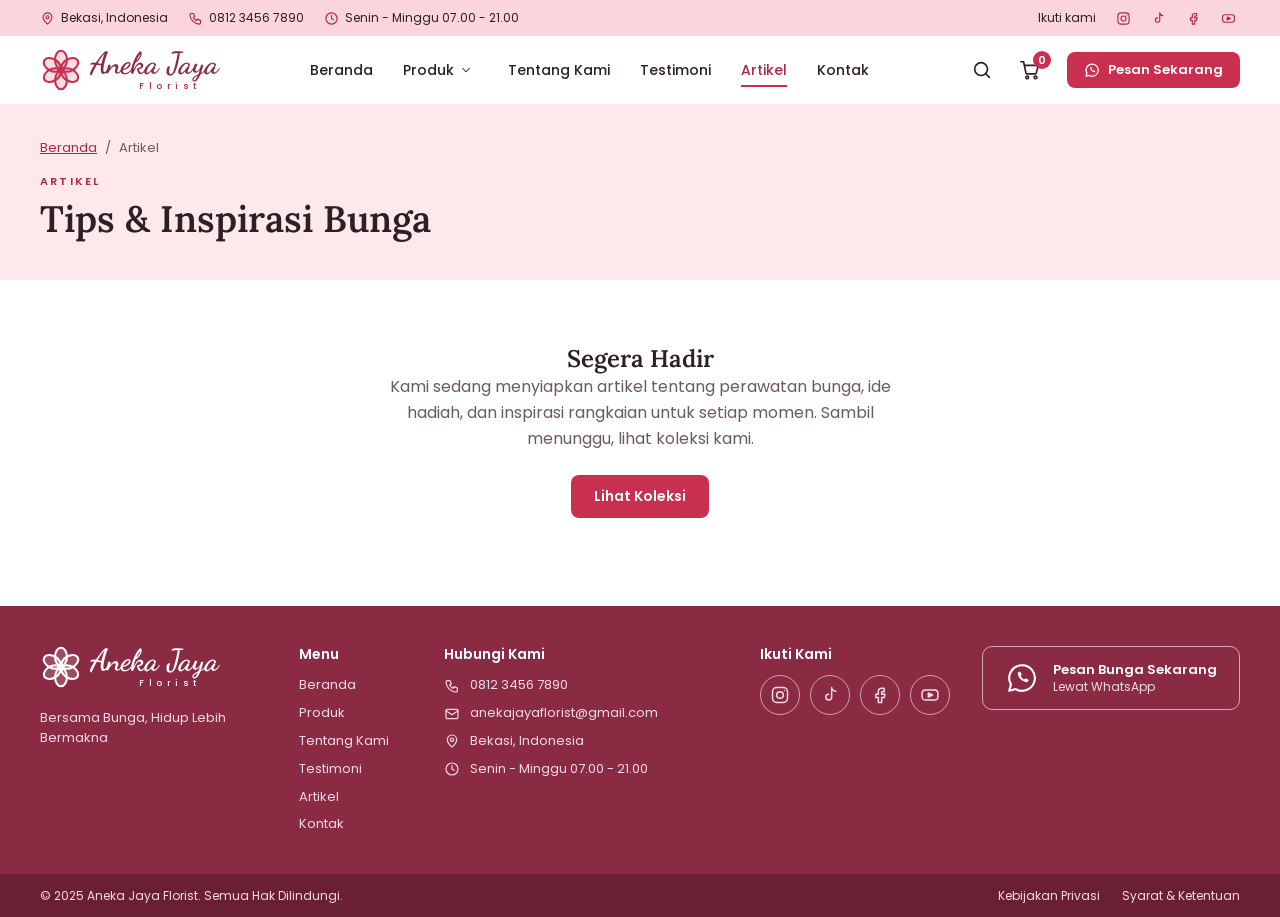
==== artikel.html @ ecb12443 "Bangun website statis Aneka Jaya Florist - index.html: top bar, navbar (hamburger di mobile), hero, " ====
<!DOCTYPE html>
<html lang="id">
<head>
  <meta charset="utf-8">
  <meta name="viewport" content="width=device-width, initial-scale=1">
  <title>Artikel — Aneka Jaya Florist</title>
  <meta name="description" content="Artikel dan tips seputar bunga dari Aneka Jaya Florist akan segera hadir.">
  <meta name="theme-color" content="#8A2B43">
  <link rel="canonical" href="https://adlansyiari73.github.io/compro_aneka-jaya-florist/artikel.html">

  <!-- Open Graph -->
  <meta property="og:type" content="website">
  <meta property="og:locale" content="id_ID">
  <meta property="og:site_name" content="Aneka Jaya Florist">
  <meta property="og:title" content="Artikel — Aneka Jaya Florist">
  <meta property="og:description" content="Artikel dan tips seputar bunga dari Aneka Jaya Florist akan segera hadir.">
  <meta property="og:url" content="https://adlansyiari73.github.io/compro_aneka-jaya-florist/artikel.html">
  <meta property="og:image" content="https://adlansyiari73.github.io/compro_aneka-jaya-florist/assets/img/og-image.png">
  <meta property="og:image:alt" content="Aneka Jaya Florist — buket mawar pink">
  <meta name="twitter:card" content="summary_large_image">

  <link rel="icon" type="image/svg+xml" href="assets/img/favicon.svg">

  <link rel="preconnect" href="https://fonts.googleapis.com">
  <link rel="preconnect" href="https://fonts.gstatic.com" crossorigin>
  <link href="https://fonts.googleapis.com/css2?family=Dancing+Script:wght@600;700&amp;family=Lora:wght@500;600;700&amp;family=Poppins:wght@400;500;600&amp;display=swap" rel="stylesheet">
  <link rel="stylesheet" href="assets/css/style.css">

  <script src="assets/js/config.js" defer></script>
  <script src="assets/js/products.js" defer></script>
  <script src="assets/js/utils.js" defer></script>
  <script src="assets/js/cart.js" defer></script>
  <script src="assets/js/main.js" defer></script>
</head>
<body>

<!-- ===== SPRITE IKON ===== -->
<svg xmlns="http://www.w3.org/2000/svg" width="0" height="0" style="position:absolute" aria-hidden="true" focusable="false">
  <defs>
    <symbol id="i-logo-flower" viewBox="0 0 24 24"><g fill="currentColor" fill-opacity=".16" stroke="currentColor" stroke-width="1.2"><ellipse cx="12" cy="6.2" rx="3.4" ry="5.2"/><ellipse cx="12" cy="6.2" rx="3.4" ry="5.2" transform="rotate(60 12 12)"/><ellipse cx="12" cy="6.2" rx="3.4" ry="5.2" transform="rotate(120 12 12)"/><ellipse cx="12" cy="6.2" rx="3.4" ry="5.2" transform="rotate(180 12 12)"/><ellipse cx="12" cy="6.2" rx="3.4" ry="5.2" transform="rotate(240 12 12)"/><ellipse cx="12" cy="6.2" rx="3.4" ry="5.2" transform="rotate(300 12 12)"/></g><circle cx="12" cy="12" r="2" fill="currentColor"/></symbol>
    <symbol id="i-pin" viewBox="0 0 24 24"><path d="M12 21s-7-6.1-7-11a7 7 0 1 1 14 0c0 4.9-7 11-7 11z"/><circle cx="12" cy="10" r="2.5"/></symbol>
    <symbol id="i-phone" viewBox="0 0 24 24"><path d="M5 4h4l2 5-2.5 1.5a11 11 0 0 0 5 5L15 13l5 2v4a2 2 0 0 1-2 2A16 16 0 0 1 3 6a2 2 0 0 1 2-2z"/></symbol>
    <symbol id="i-clock" viewBox="0 0 24 24"><circle cx="12" cy="12" r="9"/><path d="M12 7v5l3 2"/></symbol>
    <symbol id="i-mail" viewBox="0 0 24 24"><rect x="3" y="5" width="18" height="14" rx="2"/><path d="M3 7l9 6 9-6"/></symbol>
    <symbol id="i-search" viewBox="0 0 24 24"><circle cx="11" cy="11" r="7"/><path d="M20 20l-4-4"/></symbol>
    <symbol id="i-cart" viewBox="0 0 24 24"><circle cx="9" cy="20" r="1.5"/><circle cx="18" cy="20" r="1.5"/><path d="M2 3h3l2.6 12.4a1 1 0 0 0 1 .8h9.2a1 1 0 0 0 1-.8L21 7H6"/></symbol>
    <symbol id="i-chev-down" viewBox="0 0 24 24"><path d="M6 9l6 6 6-6"/></symbol>
    <symbol id="i-chev-left" viewBox="0 0 24 24"><path d="M15 6l-6 6 6 6"/></symbol>
    <symbol id="i-chev-right" viewBox="0 0 24 24"><path d="M9 6l6 6-6 6"/></symbol>
    <symbol id="i-arrow-right" viewBox="0 0 24 24"><path d="M5 12h14M13 6l6 6-6 6"/></symbol>
    <symbol id="i-arrow-up" viewBox="0 0 24 24"><path d="M12 19V5M5 12l7-7 7 7"/></symbol>
    <symbol id="i-star" viewBox="0 0 24 24"><path d="M12 2.5l2.9 6.1 6.6.8-4.9 4.6 1.3 6.6L12 17.3 6.1 20.6l1.3-6.6L2.5 9.4l6.6-.8z" fill="currentColor" stroke="none"/></symbol>
    <symbol id="i-plus" viewBox="0 0 24 24"><path d="M12 5v14M5 12h14"/></symbol>
    <symbol id="i-minus" viewBox="0 0 24 24"><path d="M5 12h14"/></symbol>
    <symbol id="i-trash" viewBox="0 0 24 24"><path d="M4 7h16M10 11v6M14 11v6M6 7l1 13h10l1-13M9 7V4h6v3"/></symbol>
    <symbol id="i-close" viewBox="0 0 24 24"><path d="M6 6l12 12M18 6L6 18"/></symbol>
    <symbol id="i-menu" viewBox="0 0 24 24"><path d="M4 7h16M4 12h16M4 17h16"/></symbol>
    <symbol id="i-whatsapp" viewBox="0 0 24 24"><path d="M12 3a9 9 0 0 0-7.8 13.5L3 21l4.6-1.2A9 9 0 1 0 12 3z"/><path d="M9 8.2c0 3.6 3.2 6.8 6.8 6.8l1-1.6-2.3-1.2-.9.8c-1-.4-2.1-1.5-2.5-2.5l.8-.9L10.6 7.4z" fill="currentColor" stroke="none"/></symbol>
    <symbol id="i-instagram" viewBox="0 0 24 24"><rect x="3" y="3" width="18" height="18" rx="5"/><circle cx="12" cy="12" r="4"/><circle cx="17.5" cy="6.5" r=".9" fill="currentColor" stroke="none"/></symbol>
    <symbol id="i-tiktok" viewBox="0 0 24 24"><path d="M14 3v11.5a3.5 3.5 0 1 1-3.5-3.5M14 3c.3 2.6 2 4.2 5 4.4"/></symbol>
    <symbol id="i-facebook" viewBox="0 0 24 24"><path d="M14 8h3V4h-3a4 4 0 0 0-4 4v3H7v4h3v6h4v-6h3l1-4h-4V8.5A.5.5 0 0 1 14 8z"/></symbol>
    <symbol id="i-youtube" viewBox="0 0 24 24"><rect x="2.5" y="6" width="19" height="12" rx="4"/><path d="M10 9.5l5 2.5-5 2.5z" fill="currentColor"/></symbol>
    <symbol id="i-badge" viewBox="0 0 24 24"><path d="M12 2.5l2.4 1.7 2.9-.2 1 2.7 2.5 1.5-.8 2.8.8 2.8-2.5 1.5-1 2.7-2.9-.2L12 21.5l-2.4-1.7-2.9.2-1-2.7-2.5-1.5.8-2.8-.8-2.8 2.5-1.5 1-2.7 2.9.2z"/><path d="M8.5 12l2.5 2.5 4.5-5"/></symbol>
    <symbol id="i-truck" viewBox="0 0 24 24"><path d="M2 6h11v10H2zM13 9h4l4 3v4h-8"/><circle cx="6.5" cy="17.5" r="1.8"/><circle cx="17" cy="17.5" r="1.8"/></symbol>
    <symbol id="i-heart" viewBox="0 0 24 24"><path d="M12 20s-7.5-4.6-7.5-10A4.3 4.3 0 0 1 12 7.4 4.3 4.3 0 0 1 19.5 10c0 5.4-7.5 10-7.5 10z"/></symbol>
  </defs>
</svg>

<!-- ===== HEADER ===== -->
<a class="skip-link" href="#main">Lewati ke konten utama</a>

<div class="topbar">
  <div class="container topbar__inner">
    <ul class="topbar__info">
      <li><svg class="icon" aria-hidden="true" focusable="false"><use href="#i-pin"/></svg><span data-config="alamat">Bekasi, Indonesia</span></li>
      <li><svg class="icon" aria-hidden="true" focusable="false"><use href="#i-phone"/></svg><a href="tel:+6281234567890" data-tel-link data-config="teleponTampil">0812 3456 7890</a></li>
      <li class="topbar__hours"><svg class="icon" aria-hidden="true" focusable="false"><use href="#i-clock"/></svg><span data-config="jamBuka">Senin - Minggu 07.00 - 21.00</span></li>
    </ul>
    <div class="topbar__social">
      <span class="topbar__label">Ikuti kami</span>
      <a href="#" data-social="instagram" aria-label="Instagram Aneka Jaya Florist"><svg class="icon" aria-hidden="true" focusable="false"><use href="#i-instagram"/></svg></a>
      <a href="#" data-social="tiktok" aria-label="TikTok Aneka Jaya Florist"><svg class="icon" aria-hidden="true" focusable="false"><use href="#i-tiktok"/></svg></a>
      <a href="#" data-social="facebook" aria-label="Facebook Aneka Jaya Florist"><svg class="icon" aria-hidden="true" focusable="false"><use href="#i-facebook"/></svg></a>
      <a href="#" data-social="youtube" aria-label="YouTube Aneka Jaya Florist"><svg class="icon" aria-hidden="true" focusable="false"><use href="#i-youtube"/></svg></a>
    </div>
  </div>
</div>

<header class="site-header">
  <div class="container header__inner">
    <a class="logo" href="index.html" aria-label="Aneka Jaya Florist, ke beranda">
      <svg class="logo__flower" aria-hidden="true" focusable="false"><use href="#i-logo-flower"/></svg>
      <span class="logo__text"><span class="logo__name">Aneka Jaya</span><span class="logo__sub">Florist</span></span>
    </a>

    <nav class="nav" id="primary-nav" aria-label="Menu utama">
      <ul class="nav__list">
        <li class="nav__item"><a class="nav__link" href="index.html">Beranda</a></li>
        <li class="nav__item nav__item--has-sub">
          <a class="nav__link" href="produk.html">Produk</a>
          <button class="nav__sub-toggle" type="button" aria-expanded="false" aria-controls="sub-produk" aria-label="Tampilkan kategori produk"><svg class="icon" aria-hidden="true" focusable="false"><use href="#i-chev-down"/></svg></button>
          <ul class="nav__sub" id="sub-produk">
            <li><a href="produk.html">Semua Produk</a></li>
            <li><a href="produk.html?kategori=buket-bunga">Buket Bunga</a></li>
            <li><a href="produk.html?kategori=bunga-papan">Bunga Papan</a></li>
            <li><a href="produk.html?kategori=standing-flower">Standing Flower</a></li>
            <li><a href="produk.html?kategori=bunga-meja">Bunga Meja</a></li>
            <li><a href="produk.html?kategori=hand-bouquet">Hand Bouquet</a></li>
            <li><a href="produk.html?kategori=bunga-duka-cita">Bunga Duka Cita</a></li>
            <li><a href="produk.html?kategori=bunga-artificial">Bunga Artificial</a></li>
            <li><a href="produk.html?kategori=hadiah-lainnya">Hadiah Lainnya</a></li>
          </ul>
        </li>
        <li class="nav__item"><a class="nav__link" href="index.html#tentang">Tentang Kami</a></li>
        <li class="nav__item"><a class="nav__link" href="index.html#testimoni">Testimoni</a></li>
        <li class="nav__item"><a class="nav__link" href="artikel.html" aria-current="page">Artikel</a></li>
        <li class="nav__item"><a class="nav__link" href="index.html#kontak">Kontak</a></li>
      </ul>
      <a class="btn btn--primary nav__cta" href="#" data-wa-link><svg class="icon" aria-hidden="true" focusable="false"><use href="#i-whatsapp"/></svg>Pesan Sekarang</a>
    </nav>

    <div class="header__actions">
      <button class="icon-btn" id="search-toggle" type="button" aria-label="Cari produk" aria-expanded="false" aria-controls="search-panel"><svg class="icon" aria-hidden="true" focusable="false"><use href="#i-search"/></svg></button>
      <button class="icon-btn cart-btn" type="button" data-cart-open aria-label="Buka keranjang, 0 item" aria-haspopup="dialog" aria-expanded="false" aria-controls="cart-drawer">
        <svg class="icon" aria-hidden="true" focusable="false"><use href="#i-cart"/></svg>
        <span class="badge" data-cart-count aria-hidden="true">0</span>
      </button>
      <a class="btn btn--primary btn--sm header__cta" href="#" data-wa-link><svg class="icon" aria-hidden="true" focusable="false"><use href="#i-whatsapp"/></svg>Pesan Sekarang</a>
      <button class="icon-btn nav-toggle" id="nav-toggle" type="button" aria-label="Buka menu" aria-expanded="false" aria-controls="primary-nav"><svg class="icon" aria-hidden="true" focusable="false"><use href="#i-menu"/></svg></button>
    </div>
  </div>

  <div class="search-panel" id="search-panel" hidden>
    <div class="container">
      <form action="produk.html" method="get" role="search" class="search-panel__form">
        <label class="sr-only" for="site-search">Cari produk</label>
        <input id="site-search" type="search" name="q" placeholder="Cari buket, bunga papan, standing flower…" autocomplete="off">
        <button class="btn btn--primary" type="submit">Cari</button>
      </form>
    </div>
  </div>
</header>
<!-- ===== /HEADER ===== -->

<main id="main">
  <section class="page-hero" aria-labelledby="artikel-title">
    <div class="container">
      <nav class="breadcrumb" aria-label="Breadcrumb"><a href="index.html">Beranda</a><span aria-current="page">Artikel</span></nav>
      <p class="eyebrow">Artikel</p>
      <h1 id="artikel-title">Tips &amp; Inspirasi Bunga</h1>
    </div>
  </section>
  <section class="container soon">
    <h2>Segera Hadir</h2>
    <p>Kami sedang menyiapkan artikel tentang perawatan bunga, ide hadiah, dan inspirasi rangkaian untuk setiap momen. Sambil menunggu, lihat koleksi kami.</p>
    <a class="btn btn--primary" href="produk.html">Lihat Koleksi</a>
  </section>
</main>

<!-- ===== FOOTER ===== -->
<footer class="site-footer" id="kontak">
  <div class="container footer__grid">
    <div class="footer__brand">
      <a class="logo logo--light" href="index.html" aria-label="Aneka Jaya Florist, ke beranda">
        <svg class="logo__flower" aria-hidden="true" focusable="false"><use href="#i-logo-flower"/></svg>
        <span class="logo__text"><span class="logo__name">Aneka Jaya</span><span class="logo__sub">Florist</span></span>
      </a>
      <p>Bersama Bunga, Hidup Lebih Bermakna</p>
    </div>

    <nav class="footer__col" aria-label="Menu footer">
      <h2 class="footer__title">Menu</h2>
      <ul>
        <li><a href="index.html">Beranda</a></li>
        <li><a href="produk.html">Produk</a></li>
        <li><a href="index.html#tentang">Tentang Kami</a></li>
        <li><a href="index.html#testimoni">Testimoni</a></li>
        <li><a href="artikel.html">Artikel</a></li>
        <li><a href="index.html#kontak">Kontak</a></li>
      </ul>
    </nav>

    <div class="footer__col">
      <h2 class="footer__title">Hubungi Kami</h2>
      <ul class="footer__contact">
        <li><svg class="icon" aria-hidden="true" focusable="false"><use href="#i-phone"/></svg><a href="tel:+6281234567890" data-tel-link data-config="teleponTampil">0812 3456 7890</a></li>
        <li><svg class="icon" aria-hidden="true" focusable="false"><use href="#i-mail"/></svg><a href="mailto:anekajayaflorist@gmail.com" data-mail-link data-config="email">anekajayaflorist@gmail.com</a></li>
        <li><svg class="icon" aria-hidden="true" focusable="false"><use href="#i-pin"/></svg><span data-config="alamat">Bekasi, Indonesia</span></li>
        <li><svg class="icon" aria-hidden="true" focusable="false"><use href="#i-clock"/></svg><span data-config="jamBuka">Senin - Minggu 07.00 - 21.00</span></li>
      </ul>
    </div>

    <div class="footer__col">
      <h2 class="footer__title">Ikuti Kami</h2>
      <ul class="footer__social">
        <li><a href="#" data-social="instagram" aria-label="Instagram Aneka Jaya Florist"><svg class="icon" aria-hidden="true" focusable="false"><use href="#i-instagram"/></svg></a></li>
        <li><a href="#" data-social="tiktok" aria-label="TikTok Aneka Jaya Florist"><svg class="icon" aria-hidden="true" focusable="false"><use href="#i-tiktok"/></svg></a></li>
        <li><a href="#" data-social="facebook" aria-label="Facebook Aneka Jaya Florist"><svg class="icon" aria-hidden="true" focusable="false"><use href="#i-facebook"/></svg></a></li>
        <li><a href="#" data-social="youtube" aria-label="YouTube Aneka Jaya Florist"><svg class="icon" aria-hidden="true" focusable="false"><use href="#i-youtube"/></svg></a></li>
      </ul>
    </div>

    <div class="footer__cta">
      <a class="wa-card" href="#" data-wa-link>
        <svg class="icon" aria-hidden="true" focusable="false"><use href="#i-whatsapp"/></svg>
        <span><strong>Pesan Bunga Sekarang</strong><small>Lewat WhatsApp</small></span>
      </a>
    </div>
  </div>

  <div class="footer__bottom">
    <div class="container footer__bottom-inner">
      <p>&copy; 2025 Aneka Jaya Florist. Semua Hak Dilindungi.</p>
      <ul>
        <li><a href="kebijakan.html#privasi">Kebijakan Privasi</a></li>
        <li><a href="kebijakan.html#syarat">Syarat &amp; Ketentuan</a></li>
      </ul>
    </div>
  </div>
</footer>

<!-- ===== KERANJANG (DRAWER) ===== -->
<div class="overlay" id="cart-overlay"></div>
<aside class="drawer" id="cart-drawer" role="dialog" aria-modal="true" aria-labelledby="cart-title" aria-hidden="true">
  <div class="drawer__head">
    <h2 id="cart-title">Keranjang Anda</h2>
    <button class="icon-btn" type="button" data-cart-close aria-label="Tutup keranjang"><svg class="icon" aria-hidden="true" focusable="false"><use href="#i-close"/></svg></button>
  </div>
  <div class="drawer__body">
    <div class="cart-empty" id="cart-empty">
      <svg class="icon" aria-hidden="true" focusable="false"><use href="#i-cart"/></svg>
      <p>Keranjang Anda masih kosong.</p>
      <a class="btn btn--outline btn--sm" href="produk.html" data-cart-close>Lihat Produk</a>
    </div>
    <ul class="cart-list" id="cart-items"></ul>
  </div>
  <div class="drawer__foot" id="cart-footer" hidden>
    <div class="cart-total"><span>Total</span><strong id="cart-total">Rp 0</strong></div>
    <a class="btn btn--wa btn--block" id="cart-checkout" target="_blank" rel="noopener noreferrer"><svg class="icon" aria-hidden="true" focusable="false"><use href="#i-whatsapp"/></svg>Pesan via WhatsApp</a>
    <p class="drawer__note">Ongkos kirim dan ketersediaan dikonfirmasi lewat WhatsApp.</p>
    <button class="link-btn" type="button" id="cart-clear">Kosongkan keranjang</button>
  </div>
</aside>
<div class="toast" id="toast" role="status" aria-live="polite"></div>

<button class="back-to-top" id="back-to-top" type="button" aria-label="Kembali ke atas"><svg class="icon" aria-hidden="true" focusable="false"><use href="#i-arrow-up"/></svg></button>
<!-- ===== /FOOTER ===== -->

</body>
</html>
---- assets/css/style.css ----
/* ==========================================================================
   Aneka Jaya Florist — stylesheet utama
   Daftar isi:
     1.  Variabel (warna, font, ukuran)
     2.  Reset & dasar
     3.  Utilitas & aksesibilitas
     4.  Tombol & komponen kecil
     5.  Top bar
     6.  Header / navbar / pencarian
     7.  Hero
     8.  Judul section
     9.  Kategori populer
     10. Kartu produk & carousel
     11. Tentang kami
     12. Testimoni
     13. Footer
     14. Keranjang (drawer, toast)
     15. Tombol kembali ke atas
     16. Halaman produk (katalog)
     17. Halaman teks (artikel, kebijakan)
     18. Preferensi gerak
   ========================================================================== */

/* ==========================================================================
   1. VARIABEL
   ========================================================================== */
:root {
  /* Warna */
  --rose: #C9304F;          /* tombol utama */
  --rose-dark: #B02744;     /* hover, teks kecil di atas pink */
  --pink-50: #FFF6F8;
  --pink-100: #FDE8EC;      /* latar section */
  --pink-200: #FBD5DD;      /* top bar, placeholder */
  --maroon: #8A2B43;        /* footer */
  --maroon-dark: #6B1F33;
  --ink: #2D1F24;
  --muted: #6B5A60;
  --line: #F1DDE2;          /* garis dekoratif */
  --field-border: #B8788A;  /* border input/tombol filter (kontras ≥ 3:1) */
  --star: #F5A524;
  --wa: #0B7A43;
  --focus: #1D4ED8;
  --white: #fff;

  /* Font */
  --font-serif: 'Lora', Georgia, 'Times New Roman', serif;
  --font-sans: 'Poppins', system-ui, -apple-system, 'Segoe UI', Roboto, Arial, sans-serif;
  --font-script: 'Dancing Script', 'Brush Script MT', cursive;

  /* Ukuran */
  --container: 1200px;
  --gutter: 24px;
  --radius: 10px;
  --radius-sm: 8px;
  --shadow-sm: 0 2px 8px rgba(138, 43, 67, .08);
  --shadow-md: 0 8px 24px rgba(138, 43, 67, .14);
  --topbar-h: 36px;
  --header-h: 68px;
}

/* ==========================================================================
   2. RESET & DASAR
   ========================================================================== */
*, *::before, *::after { box-sizing: border-box; }

html {
  scroll-behavior: smooth;
  -webkit-text-size-adjust: 100%;
}

body {
  margin: 0;
  font-family: var(--font-sans);
  font-size: 1rem;
  line-height: 1.6;
  color: var(--ink);
  background: var(--white);
}

body.no-scroll { overflow: hidden; }

h1, h2, h3, h4 {
  margin: 0;
  font-family: var(--font-serif);
  font-weight: 600;
  line-height: 1.25;
  color: var(--ink);
}

p { margin: 0 0 1em; }
ul, ol { margin: 0; padding: 0; list-style: none; }
img, svg { max-width: 100%; }
img { display: block; height: auto; }
a { color: inherit; text-decoration: none; }
button, input, select { font: inherit; color: inherit; }
button { cursor: pointer; }
figure, blockquote { margin: 0; }

[hidden] { display: none !important; }

section[id], footer[id] { scroll-margin-top: calc(var(--header-h) + 12px); }

/* ==========================================================================
   3. UTILITAS & AKSESIBILITAS
   ========================================================================== */
.container {
  width: 100%;
  max-width: calc(var(--container) + var(--gutter) * 2);
  margin-inline: auto;
  padding-inline: var(--gutter);
}

.sr-only {
  position: absolute;
  width: 1px; height: 1px;
  margin: -1px; padding: 0;
  overflow: hidden;
  clip: rect(0, 0, 0, 0);
  white-space: nowrap;
  border: 0;
}

.skip-link {
  position: absolute;
  left: 12px; top: -60px;
  z-index: 200;
  padding: 10px 16px;
  background: var(--ink);
  color: #fff;
  border-radius: var(--radius-sm);
  transition: top .15s;
}
.skip-link:focus { top: 12px; }

:focus-visible {
  outline: 3px solid var(--focus);
  outline-offset: 2px;
}
.hero :focus-visible,
.site-footer :focus-visible,
.btn--primary:focus-visible { outline-color: #fff; box-shadow: 0 0 0 5px var(--focus); }

.icon {
  width: 1.25em; height: 1.25em;
  flex: none;
  fill: none;
  stroke: currentColor;
  stroke-width: 1.8;
  stroke-linecap: round;
  stroke-linejoin: round;
}

.noscript { padding: 16px; background: var(--pink-100); border-radius: var(--radius); }

/* ==========================================================================
   4. TOMBOL & KOMPONEN KECIL
   ========================================================================== */
.btn {
  display: inline-flex;
  align-items: center;
  justify-content: center;
  gap: 8px;
  padding: 12px 22px;
  border: 1.5px solid transparent;
  border-radius: var(--radius-sm);
  font-size: .875rem;
  font-weight: 600;
  line-height: 1.2;
  text-align: center;
  white-space: nowrap;
  transition: background-color .2s, color .2s, border-color .2s, transform .1s;
}
.btn:active { transform: translateY(1px); }
.btn--sm { padding: 9px 16px; font-size: .8125rem; }
.btn--block { width: 100%; }

.btn--primary { background: var(--rose); color: #fff; }
.btn--primary:hover { background: var(--rose-dark); }

.btn--outline { background: #fff; border-color: var(--rose); color: var(--rose-dark); }
.btn--outline:hover { background: var(--rose); color: #fff; }

.btn--ghost { border-color: rgba(255, 255, 255, .75); color: #fff; background: transparent; }
.btn--ghost:hover { background: rgba(255, 255, 255, .15); }

.btn--wa { background: var(--wa); color: #fff; }
.btn--wa:hover { background: #09653A; }
.btn[aria-disabled="true"] { opacity: .5; pointer-events: none; }

.icon-btn {
  position: relative;
  display: inline-grid;
  place-items: center;
  width: 42px; height: 42px;
  padding: 0;
  background: transparent;
  border: 0;
  border-radius: 50%;
  color: var(--ink);
  transition: background-color .2s, color .2s;
}
.icon-btn:hover { background: var(--pink-100); color: var(--rose-dark); }
.icon-btn .icon { width: 22px; height: 22px; }
.icon-btn--sm { width: 32px; height: 32px; }
.icon-btn--sm .icon { width: 18px; height: 18px; }

.badge {
  position: absolute;
  top: 2px; right: 0;
  min-width: 18px; height: 18px;
  padding: 0 5px;
  display: grid;
  place-items: center;
  border-radius: 999px;
  background: var(--rose);
  color: #fff;
  font-size: .6875rem;
  font-weight: 600;
  line-height: 1;
}

.link-more {
  display: inline-flex;
  align-items: center;
  gap: 6px;
  color: var(--rose-dark);
  font-size: .8125rem;
  font-weight: 600;
  white-space: nowrap;
}
.link-more:hover { text-decoration: underline; }
.link-more .icon { width: 16px; height: 16px; }

.link-btn {
  padding: 4px;
  background: none;
  border: 0;
  color: var(--muted);
  font-size: .8125rem;
  text-decoration: underline;
}
.link-btn:hover { color: var(--rose-dark); }

.eyebrow {
  margin: 0 0 6px;
  font-size: .6875rem;
  font-weight: 600;
  letter-spacing: .2em;
  text-transform: uppercase;
  color: var(--rose-dark);
}
.eyebrow--light { color: #fff; }

/* Logo */
.logo { display: inline-flex; align-items: center; gap: 8px; color: var(--rose); }
.logo__flower { width: 42px; height: 42px; flex: none; }
.logo__text { display: flex; flex-direction: column; line-height: 1; }
.logo__name { font-family: var(--font-script); font-size: 1.9rem; font-weight: 700; color: var(--maroon); }
.logo__sub { margin-top: 2px; padding-left: 38%; font-size: .5625rem; letter-spacing: .5em; font-weight: 500; color: var(--rose-dark); }
.logo--light, .logo--light .logo__name, .logo--light .logo__sub { color: #fff; }

/* ==========================================================================
   5. TOP BAR
   ========================================================================== */
.topbar {
  background: var(--pink-200);
  font-size: .75rem;
  color: var(--ink);
}
.topbar__inner {
  display: flex;
  align-items: center;
  justify-content: space-between;
  gap: 16px;
  min-height: var(--topbar-h);
}
.topbar__info, .topbar__social { display: flex; align-items: center; gap: 20px; }
.topbar__info li { display: flex; align-items: center; gap: 6px; }
.topbar__social { gap: 12px; }
.topbar__label { margin-right: 4px; }
.topbar a:hover { color: var(--rose-dark); }
.topbar .icon { width: 15px; height: 15px; color: var(--rose-dark); }
.topbar__social a { display: grid; place-items: center; padding: 4px; }

/* ==========================================================================
   6. HEADER / NAVBAR / PENCARIAN
   ========================================================================== */
.site-header {
  position: sticky;
  top: 0;
  z-index: 60;
  background: #fff;
  transition: box-shadow .2s;
}
.site-header.is-scrolled { box-shadow: var(--shadow-sm); }

.header__inner {
  display: flex;
  align-items: center;
  justify-content: space-between;
  gap: 24px;
  min-height: var(--header-h);
}

.nav { flex: 1; display: flex; justify-content: center; }
.nav__list { display: flex; align-items: center; gap: 30px; }
.nav__cta { display: none; }

.nav__item { position: relative; display: flex; align-items: center; }
.nav__link {
  position: relative;
  padding: 8px 0;
  font-size: .875rem;
  font-weight: 500;
}
.nav__link::after {
  content: '';
  position: absolute;
  left: 0; right: 0; bottom: 2px;
  height: 2px;
  background: var(--rose);
  transform: scaleX(0);
  transition: transform .2s;
}
.nav__link:hover, .nav__link[aria-current="page"] { color: var(--rose-dark); }
.nav__link:hover::after, .nav__link[aria-current="page"]::after { transform: scaleX(1); }

.nav__sub-toggle {
  display: grid;
  place-items: center;
  width: 24px; height: 28px;
  padding: 0;
  background: none;
  border: 0;
  color: inherit;
}
.nav__sub-toggle .icon { width: 14px; height: 14px; transition: transform .2s; }
.nav__item--has-sub.is-open .nav__sub-toggle .icon { transform: rotate(180deg); }

.nav__sub {
  position: absolute;
  top: 100%;
  left: -14px;
  min-width: 210px;
  padding: 8px;
  background: #fff;
  border-radius: var(--radius);
  box-shadow: var(--shadow-md);
  opacity: 0;
  visibility: hidden;
  transform: translateY(6px);
  transition: opacity .15s, transform .15s, visibility .15s;
}
.nav__sub a { display: block; padding: 8px 12px; border-radius: 6px; font-size: .8125rem; }
.nav__sub a:hover { background: var(--pink-100); color: var(--rose-dark); }
.nav__item--has-sub.is-open .nav__sub { opacity: 1; visibility: visible; transform: none; }
@media (hover: hover) {
  .nav__item--has-sub:hover .nav__sub { opacity: 1; visibility: visible; transform: none; }
}

.header__actions { display: flex; align-items: center; gap: 6px; }
.header__cta { margin-left: 10px; }
.nav-toggle { display: none; }

/* Panel pencarian */
.search-panel { padding: 12px 0 16px; border-top: 1px solid var(--line); background: #fff; }
.search-panel__form { display: flex; gap: 10px; }
.search-panel__form input,
.search-field input,
.toolbar select {
  height: 44px;
  padding: 0 18px;
  border: 1.5px solid var(--field-border);
  border-radius: 999px;
  background: #fff;
}
.search-panel__form input { flex: 1; min-width: 0; }
.search-panel__form .btn { border-radius: 999px; padding-inline: 26px; }

/* ----- Navbar mobile / tablet ----- */
@media (max-width: 1024px) {
  .nav-toggle { display: inline-grid; }
  .header__cta { display: none; }

  .nav {
    position: absolute;
    top: 100%;
    left: 0; right: 0;
    display: none;
    flex-direction: column;
    max-height: calc(100vh - var(--header-h) - var(--topbar-h));
    overflow-y: auto;
    padding: 8px var(--gutter) 20px;
    background: #fff;
    border-top: 1px solid var(--line);
    box-shadow: var(--shadow-md);
  }
  .nav.is-open { display: flex; }
  .nav__list { flex-direction: column; align-items: stretch; gap: 0; }
  .nav__item { flex-wrap: wrap; justify-content: space-between; border-bottom: 1px solid var(--line); }
  .nav__link { flex: 1; padding: 14px 0; }
  .nav__link::after { display: none; }
  .nav__sub-toggle { width: 44px; height: 44px; }

  .nav__sub {
    position: static;
    display: none;
    width: 100%;
    min-width: 0;
    padding: 0 0 10px 12px;
    box-shadow: none;
    opacity: 1;
    visibility: visible;
    transform: none;
  }
  .nav__item--has-sub.is-open .nav__sub { display: block; }
  .nav__sub a { padding: 10px 8px; }

  .nav__cta { display: inline-flex; margin-top: 16px; }
}

/* ==========================================================================
   7. HERO
   ========================================================================== */
.hero {
  position: relative;
  overflow: hidden;
  color: #fff;
  background: var(--maroon-dark) url('../img/hero-bg.svg') center / cover no-repeat;
}
.hero__inner {
  display: grid;
  grid-template-columns: 1.05fr 1fr;
  align-items: center;
  gap: 32px;
  min-height: 420px;
  padding-block: 40px;
}
.hero__title {
  max-width: 14em;
  margin-bottom: 18px;
  font-size: clamp(2rem, 4.4vw, 3.25rem);
  line-height: 1.15;
  color: #fff;
}
.hero__lead { max-width: 30em; margin-bottom: 26px; font-size: 1.0625rem; }
.hero__actions { display: flex; flex-wrap: wrap; gap: 12px; }

.hero__visual { position: relative; display: flex; justify-content: center; }
.hero__visual img { width: 100%; max-width: 560px; max-height: 420px; object-fit: contain; filter: drop-shadow(0 18px 30px rgba(0, 0, 0, .3)); }
.hero__script {
  position: absolute;
  right: 0; bottom: 14px;
  margin: 0;
  font-family: var(--font-script);
  font-size: 1.9rem;
  line-height: 1.1;
  color: rgba(255, 255, 255, .85);
  transform: rotate(-9deg);
}

@media (max-width: 860px) {
  .hero__inner { grid-template-columns: 1fr; min-height: 0; padding-block: 36px 28px; text-align: left; }
  .hero__visual img { max-width: 360px; }
  .hero__script { font-size: 1.4rem; right: 4%; }
}
@media (max-width: 600px) {
  .hero__script { display: none; }
}

/* ==========================================================================
   8. JUDUL SECTION
   ========================================================================== */
.section { padding-block: 44px 24px; }
.section--tight { padding-block: 20px 44px; }
.section__head {
  display: flex;
  align-items: flex-end;
  justify-content: space-between;
  gap: 16px;
  margin-bottom: 22px;
}
.section__head h2 { font-size: clamp(1.35rem, 2.4vw, 1.75rem); }

/* ==========================================================================
   9. KATEGORI POPULER
   ========================================================================== */
.category-grid {
  display: grid;
  grid-template-columns: repeat(8, 1fr);
  gap: 16px;
}
.category-card {
  display: block;
  height: 100%;
  overflow: hidden;
  background: #fff;
  border: 1px solid var(--line);
  border-radius: var(--radius);
  box-shadow: var(--shadow-sm);
  transition: transform .2s, box-shadow .2s;
}
.category-card:hover { transform: translateY(-3px); box-shadow: var(--shadow-md); }
.category-card img { width: 100%; aspect-ratio: 5 / 4; object-fit: cover; background: var(--pink-100); }
.category-card__label {
  display: block;
  padding: 9px 6px 10px;
  font-size: .8125rem;
  font-weight: 500;
  text-align: center;
}
.category-card:hover .category-card__label { color: var(--rose-dark); }

@media (max-width: 1100px) { .category-grid { grid-template-columns: repeat(4, 1fr); } }
@media (max-width: 560px)  { .category-grid { grid-template-columns: repeat(2, 1fr); gap: 12px; } }

/* ==========================================================================
   10. KARTU PRODUK & CAROUSEL
   ========================================================================== */
.product-card {
  display: flex;
  flex-direction: column;
  height: 100%;
  overflow: hidden;
  background: #fff;
  border: 1px solid var(--line);
  border-radius: var(--radius);
  box-shadow: var(--shadow-sm);
}
.product-card__media { aspect-ratio: 1 / 1; background: var(--pink-100); overflow: hidden; }
.product-card__media img { width: 100%; height: 100%; object-fit: cover; transition: transform .35s; }
.product-card:hover .product-card__media img { transform: scale(1.04); }
.product-card__body { display: flex; flex: 1; flex-direction: column; gap: 6px; padding: 12px; }
.product-card__cat { margin: 0; font-size: .6875rem; letter-spacing: .04em; color: var(--muted); }
.product-card__name {
  min-height: 2.6em;
  font-family: var(--font-sans);
  font-size: .875rem;
  font-weight: 500;
  line-height: 1.3;
}
.product-card__meta { display: flex; flex-wrap: wrap; align-items: center; justify-content: space-between; gap: 2px 8px; margin-bottom: 4px; }
.product-card__price { font-size: .875rem; font-weight: 600; color: var(--rose-dark); white-space: nowrap; }
.rating { display: inline-flex; align-items: center; gap: 3px; font-size: .75rem; color: var(--muted); white-space: nowrap; }
.rating .icon { width: 14px; height: 14px; color: var(--star); }
.product-card .btn { margin-top: auto; }

/* Carousel */
.carousel { position: relative; }
.carousel__track {
  --per-view: 6;
  --gap: 20px;
  display: flex;
  gap: var(--gap);
  padding: 4px 2px 10px;
  margin: -4px -2px -10px;
  overflow-x: auto;
  scroll-snap-type: x mandatory;
  scrollbar-width: none;
  overscroll-behavior-x: contain;
}
.carousel__track::-webkit-scrollbar { display: none; }
.carousel__item {
  flex: 0 0 calc((100% - var(--gap) * (var(--per-view) - 1)) / var(--per-view));
  min-width: 0;
  scroll-snap-align: start;
}
.carousel__btn {
  position: absolute;
  top: 38%;
  z-index: 2;
  display: grid;
  place-items: center;
  width: 40px; height: 40px;
  padding: 0;
  background: #fff;
  border: 1px solid var(--line);
  border-radius: 50%;
  box-shadow: var(--shadow-md);
  color: var(--ink);
  transition: opacity .2s, background-color .2s, color .2s;
}
.carousel__btn:hover:not(:disabled) { background: var(--rose); border-color: var(--rose); color: #fff; }
.carousel__btn:disabled { opacity: .35; cursor: default; }
.carousel__btn--prev { left: -8px; }
.carousel__btn--next { right: -8px; }
@media (min-width: 1320px) {
  .carousel__btn--prev { left: -52px; }
  .carousel__btn--next { right: -52px; }
}

@media (max-width: 1100px) { .carousel__track { --per-view: 4; } }
@media (max-width: 860px)  { .carousel__track { --per-view: 3; } }
@media (max-width: 600px)  { .carousel__track { --per-view: 2; --gap: 12px; } }

/* ==========================================================================
   11. TENTANG KAMI
   ========================================================================== */
.about { display: grid; grid-template-columns: 5fr 7fr; background: var(--pink-100); }
.about__media { min-height: 280px; }
.about__media img { width: 100%; height: 100%; object-fit: cover; }
.about__panel { position: relative; display: flex; align-items: center; padding: 44px var(--gutter); }
.about__panel-inner { width: 100%; max-width: 720px; }
.about__panel h2 { margin-bottom: 14px; font-size: clamp(1.35rem, 2.4vw, 1.75rem); }
.about__panel p:not(.eyebrow):not(.about__script) { max-width: 34em; font-size: .9375rem; color: #4A3A40; }

.features { display: flex; flex-wrap: wrap; gap: 18px 28px; margin-top: 22px; }
.features li { display: flex; align-items: center; gap: 12px; font-size: .8125rem; line-height: 1.35; color: var(--ink); }
.features .icon { width: 36px; height: 36px; color: var(--rose); stroke-width: 1.4; }

.about__script {
  position: absolute;
  top: 36px; right: 32px;
  margin: 0;
  font-family: var(--font-script);
  font-size: 1.7rem;
  line-height: 1.15;
  color: #D9879C;
  transform: rotate(-8deg);
}

@media (max-width: 860px) {
  .about { grid-template-columns: 1fr; }
  .about__media { height: 240px; }
  .about__script { display: none; }
}

/* ==========================================================================
   12. TESTIMONI
   ========================================================================== */
.testimonials { display: grid; grid-template-columns: repeat(3, 1fr); gap: 20px; }
.testimonial {
  display: flex;
  align-items: flex-start;
  gap: 16px;
  padding: 20px;
  background: #fff;
  border: 1px solid var(--line);
  border-radius: var(--radius);
  box-shadow: var(--shadow-md);
}
.testimonial__avatar { width: 64px; height: 64px; flex: none; border-radius: 50%; }
.testimonial blockquote p { margin-bottom: 10px; font-size: .875rem; }
.testimonial figcaption { display: flex; align-items: center; flex-wrap: wrap; gap: 4px 14px; }
.testimonial__name { font-size: .8125rem; font-weight: 600; }
.stars { display: inline-flex; gap: 2px; color: var(--star); }
.stars .icon { width: 15px; height: 15px; }

@media (max-width: 960px) { .testimonials { grid-template-columns: 1fr; } }

/* ==========================================================================
   13. FOOTER
   ========================================================================== */
.site-footer { margin-top: 24px; background: var(--maroon); color: #fff; }
.footer__grid {
  display: grid;
  grid-template-columns: 1.2fr .6fr 1.5fr .9fr auto;
  gap: 32px;
  padding-block: 40px 32px;
}
.footer__brand p { margin: 12px 0 0; font-size: .8125rem; color: #F6DCE2; }
.footer__title { margin-bottom: 12px; font-family: var(--font-sans); font-size: .875rem; font-weight: 600; color: #fff; }
.footer__col li { margin-bottom: 7px; font-size: .8125rem; color: #F6DCE2; }
.footer__col a:hover { color: #fff; text-decoration: underline; }
.footer__contact li { display: flex; align-items: center; gap: 10px; }
.footer__contact .icon { width: 16px; height: 16px; }
.footer__social { display: flex; gap: 10px; }
.footer__social li { margin: 0; }
.footer__social a {
  display: grid;
  place-items: center;
  width: 40px; height: 40px;
  border-radius: 50%;
  border: 1.5px solid rgba(255, 255, 255, .55);
  transition: background-color .2s;
}
.footer__social a:hover { background: rgba(255, 255, 255, .15); text-decoration: none; }
.footer__social .icon { width: 20px; height: 20px; }

.wa-card {
  display: inline-flex;
  align-items: center;
  gap: 14px;
  padding: 14px 22px;
  border: 1.5px solid rgba(255, 255, 255, .6);
  border-radius: var(--radius);
  transition: background-color .2s;
}
.wa-card:hover { background: rgba(255, 255, 255, .12); }
.wa-card .icon { width: 34px; height: 34px; stroke-width: 1.5; }
.wa-card span { display: flex; flex-direction: column; line-height: 1.3; }
.wa-card strong { font-size: .8125rem; font-weight: 600; white-space: nowrap; }
.wa-card small { font-size: .75rem; color: #F6DCE2; }

.footer__bottom { background: var(--maroon-dark); font-size: .75rem; color: #F6DCE2; }
.footer__bottom-inner { display: flex; flex-wrap: wrap; align-items: center; justify-content: space-between; gap: 6px 24px; padding-block: 12px; }
.footer__bottom p { margin: 0; }
.footer__bottom ul { display: flex; gap: 8px 22px; flex-wrap: wrap; }
.footer__bottom a:hover { color: #fff; text-decoration: underline; }

@media (max-width: 1100px) {
  .footer__grid { grid-template-columns: repeat(3, 1fr); }
  .footer__brand { grid-column: 1 / -1; }
}
@media (max-width: 700px) {
  .footer__grid { grid-template-columns: 1fr 1fr; gap: 28px 20px; }
  .footer__col:nth-of-type(2) { grid-column: 1 / -1; }
  .footer__cta { grid-column: 1 / -1; }
}

/* ==========================================================================
   14. KERANJANG (DRAWER, TOAST)
   ========================================================================== */
.overlay {
  position: fixed;
  inset: 0;
  z-index: 100;
  background: rgba(45, 31, 36, .5);
  opacity: 0;
  visibility: hidden;
  transition: opacity .25s, visibility .25s;
}
.overlay.is-open { opacity: 1; visibility: visible; }

.drawer {
  position: fixed;
  top: 0; right: 0; bottom: 0;
  z-index: 110;
  display: flex;
  flex-direction: column;
  width: min(420px, 100%);
  background: #fff;
  box-shadow: -12px 0 32px rgba(45, 31, 36, .2);
  transform: translateX(100%);
  visibility: hidden;
  transition: transform .3s ease, visibility .3s;
}
.drawer.is-open { transform: none; visibility: visible; }

.drawer__head {
  display: flex;
  align-items: center;
  justify-content: space-between;
  padding: 14px 16px 14px 20px;
  border-bottom: 1px solid var(--line);
}
.drawer__head h2 { font-size: 1.25rem; }
.drawer__body { flex: 1; overflow-y: auto; padding: 8px 20px; }
.drawer__foot { padding: 16px 20px 20px; border-top: 1px solid var(--line); background: var(--pink-50); text-align: center; }
.drawer__note { margin: 10px 0 4px; font-size: .75rem; color: var(--muted); }

.cart-empty { display: flex; flex-direction: column; align-items: center; gap: 8px; padding: 56px 0; text-align: center; color: var(--muted); }
.cart-empty .icon { width: 44px; height: 44px; color: var(--pink-200); stroke: var(--rose); opacity: .5; }
.cart-empty p { margin-bottom: 8px; }

.cart-item { display: flex; gap: 12px; padding: 14px 0; border-bottom: 1px solid var(--line); }
.cart-item__img { width: 72px; height: 72px; flex: none; border-radius: var(--radius-sm); object-fit: cover; background: var(--pink-100); }
.cart-item__info { flex: 1; min-width: 0; }
.cart-item__name { margin: 0 0 2px; font-size: .875rem; font-weight: 500; line-height: 1.3; }
.cart-item__price { margin: 0 0 8px; font-size: .8125rem; color: var(--muted); }
.cart-item__side { display: flex; flex-direction: column; align-items: flex-end; justify-content: space-between; }
.cart-item__subtotal { margin: 0; font-size: .875rem; font-weight: 600; color: var(--rose-dark); white-space: nowrap; }

.qty { display: inline-flex; align-items: center; border: 1.5px solid var(--field-border); border-radius: 999px; }
.qty__btn { display: grid; place-items: center; width: 30px; height: 30px; padding: 0; background: none; border: 0; border-radius: 50%; }
.qty__btn:hover:not(:disabled) { background: var(--pink-100); }
.qty__btn:disabled { opacity: .35; cursor: default; }
.qty__btn .icon { width: 14px; height: 14px; }
.qty__value { min-width: 28px; text-align: center; font-size: .875rem; font-weight: 600; }

.cart-total { display: flex; justify-content: space-between; align-items: baseline; margin-bottom: 14px; font-size: .9375rem; }
.cart-total strong { font-size: 1.25rem; color: var(--rose-dark); }

.toast {
  position: fixed;
  left: 50%; bottom: 24px;
  z-index: 120;
  max-width: calc(100% - 32px);
  padding: 12px 20px;
  background: var(--ink);
  color: #fff;
  border-radius: 999px;
  font-size: .875rem;
  text-align: center;
  box-shadow: var(--shadow-md);
  opacity: 0;
  pointer-events: none;
  transform: translate(-50%, 16px);
  transition: opacity .25s, transform .25s;
}
.toast.is-visible { opacity: 1; transform: translate(-50%, 0); }

/* ==========================================================================
   15. TOMBOL KEMBALI KE ATAS
   ========================================================================== */
.back-to-top {
  position: fixed;
  right: 24px; bottom: 24px;
  z-index: 70;
  display: grid;
  place-items: center;
  width: 46px; height: 46px;
  padding: 0;
  background: var(--rose);
  color: #fff;
  border: 0;
  border-radius: 50%;
  box-shadow: var(--shadow-md);
  opacity: 0;
  visibility: hidden;
  transform: translateY(12px);
  transition: opacity .25s, transform .25s, visibility .25s, background-color .2s;
}
.back-to-top.is-visible { opacity: 1; visibility: visible; transform: none; }
.back-to-top:hover { background: var(--rose-dark); }
.back-to-top .icon { width: 22px; height: 22px; }

/* ==========================================================================
   16. HALAMAN PRODUK (KATALOG)
   ========================================================================== */
.page-hero { padding-block: 34px 30px; background: var(--pink-100); }
.page-hero h1 { margin-bottom: 8px; font-size: clamp(1.6rem, 3.4vw, 2.3rem); }
.page-hero p:last-child { max-width: 38em; margin: 0; color: #4A3A40; }
.breadcrumb { margin-bottom: 14px; font-size: .8125rem; color: var(--muted); }
.breadcrumb a { color: var(--rose-dark); text-decoration: underline; }
.breadcrumb span::before { content: '/'; margin-inline: 8px; }

.toolbar { display: flex; flex-wrap: wrap; align-items: center; justify-content: space-between; gap: 12px 20px; margin-bottom: 16px; }
.search-field { position: relative; flex: 1 1 280px; max-width: 460px; }
.search-field .icon { position: absolute; left: 16px; top: 50%; width: 18px; height: 18px; transform: translateY(-50%); color: var(--muted); pointer-events: none; }
.search-field input { width: 100%; padding-left: 44px; }
.sort { display: flex; align-items: center; gap: 10px; font-size: .875rem; }
.toolbar select { padding-right: 14px; border-radius: var(--radius-sm); }

.chips { display: flex; flex-wrap: wrap; gap: 8px; margin-bottom: 18px; }
.chip {
  padding: 8px 16px;
  background: #fff;
  border: 1.5px solid var(--field-border);
  border-radius: 999px;
  font-size: .8125rem;
  font-weight: 500;
  transition: background-color .2s, color .2s, border-color .2s;
}
.chip:hover { background: var(--pink-100); }
.chip[aria-pressed="true"] { background: var(--rose); border-color: var(--rose); color: #fff; }

.result-count { margin-bottom: 18px; font-size: .875rem; color: var(--muted); }

.product-grid { display: grid; grid-template-columns: repeat(auto-fill, minmax(215px, 1fr)); gap: 20px; }
@media (max-width: 560px) { .product-grid { grid-template-columns: repeat(2, 1fr); gap: 12px; } }

.empty { padding: 56px 16px; text-align: center; color: var(--muted); }
.empty h2 { margin-bottom: 8px; font-size: 1.25rem; }
.empty .btn { margin-top: 8px; }

/* ==========================================================================
   17. HALAMAN TEKS (ARTIKEL, KEBIJAKAN)
   ========================================================================== */
.prose { max-width: 760px; margin-inline: auto; padding-block: 44px 24px; }
.prose h2 { margin: 36px 0 12px; font-size: 1.5rem; }
.prose h3 { margin: 22px 0 8px; font-size: 1.125rem; }
.prose ul { margin: 0 0 1em; padding-left: 1.2em; list-style: disc; }
.prose li { margin-bottom: 4px; }
.prose a { color: var(--rose-dark); text-decoration: underline; }
.prose .note { padding: 14px 18px; background: var(--pink-100); border-radius: var(--radius); font-size: .875rem; }
.soon { padding-block: 64px; text-align: center; }
.soon p { max-width: 32em; margin-inline: auto; color: var(--muted); }
.soon .btn { margin-top: 8px; }

/* ==========================================================================
   18. PREFERENSI GERAK
   ========================================================================== */
@media (prefers-reduced-motion: reduce) {
  html { scroll-behavior: auto; }
  *, *::before, *::after { transition-duration: .01ms !important; animation-duration: .01ms !important; }
}

/* ==========================================================================
   Penyesuaian kecil layar sempit
   ========================================================================== */
@media (max-width: 900px) {
  .topbar .topbar__hours { display: none; }
}
@media (max-width: 640px) {
  :root { --gutter: 16px; }
  .topbar__label { display: none; }
  .topbar__info { gap: 12px; }
  .section { padding-block: 32px 16px; }
  .section--tight { padding-block: 16px 32px; }
  .section__head { align-items: flex-start; flex-direction: column; gap: 6px; }
  .back-to-top { right: 16px; bottom: 16px; }
}
@media (max-width: 460px) {
  .topbar .topbar__info li:first-child { display: none; }
  .logo__flower { width: 36px; height: 36px; }
  .logo__name { font-size: 1.6rem; }
  .testimonial { flex-direction: column; }
}
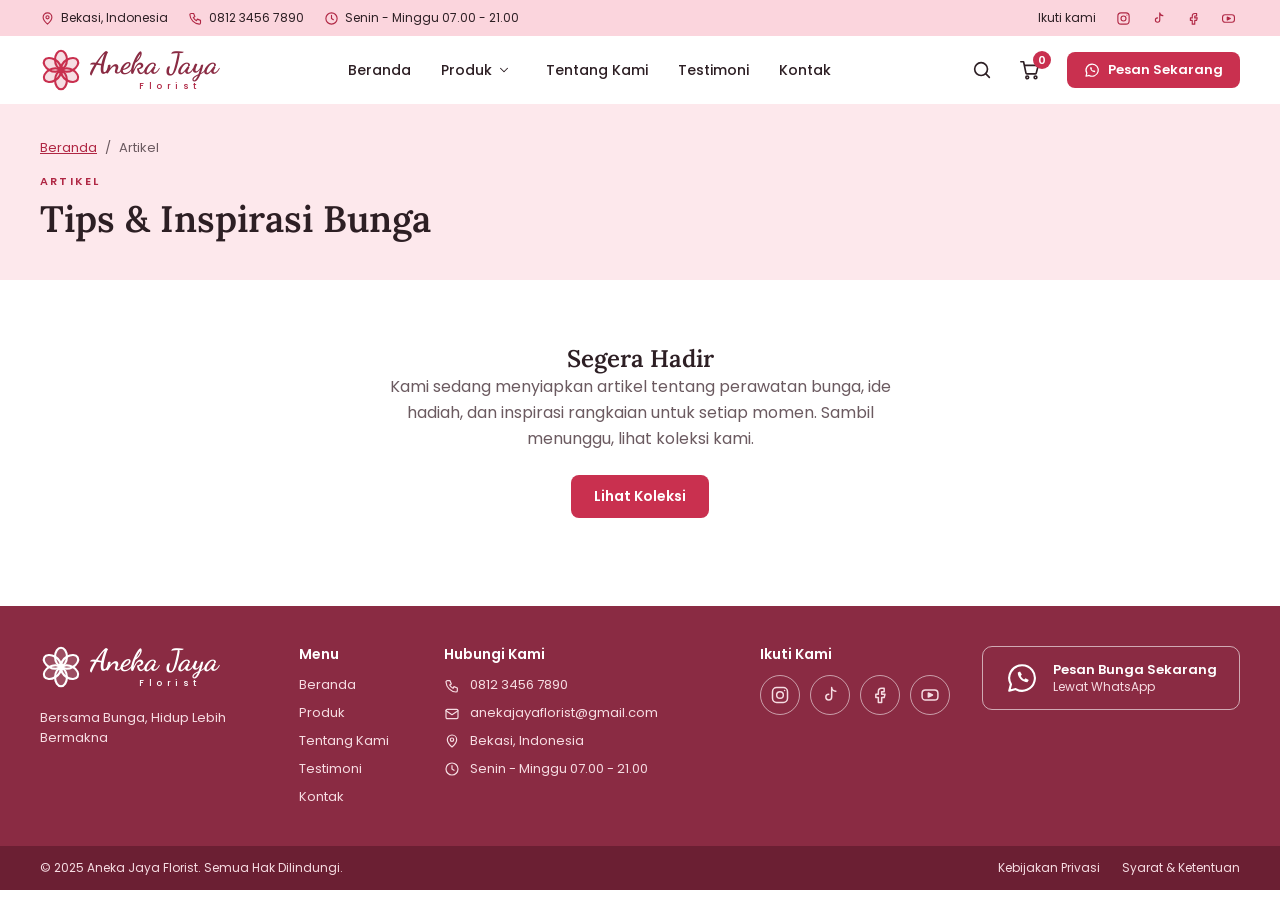
==== commit 3c7f9118: "Tambah data pengiriman di keranjang, SEO lokal, dan sembunyikan menu Artikel - Keranjang: form "Data" ====
--- a/artikel.html
+++ b/artikel.html
@@ -5,6 +5,8 @@
   <meta name="viewport" content="width=device-width, initial-scale=1">
   <title>Artikel — Aneka Jaya Florist</title>
   <meta name="description" content="Artikel dan tips seputar bunga dari Aneka Jaya Florist akan segera hadir.">
+  <!-- Hapus noindex saat artikel sudah terbit (lihat README "Menampilkan lagi menu Artikel") -->
+  <meta name="robots" content="noindex">
   <meta name="theme-color" content="#8A2B43">
   <link rel="canonical" href="https://adlansyiari73.github.io/compro_aneka-jaya-florist/artikel.html">
 
@@ -113,7 +115,7 @@
         </li>
         <li class="nav__item"><a class="nav__link" href="index.html#tentang">Tentang Kami</a></li>
         <li class="nav__item"><a class="nav__link" href="index.html#testimoni">Testimoni</a></li>
-        <li class="nav__item"><a class="nav__link" href="artikel.html" aria-current="page">Artikel</a></li>
+        <!-- MENU ARTIKEL disembunyikan selama halaman masih "Segera Hadir" (lihat README): <li class="nav__item"><a class="nav__link" href="artikel.html" aria-current="page">Artikel</a></li> -->
         <li class="nav__item"><a class="nav__link" href="index.html#kontak">Kontak</a></li>
       </ul>
       <a class="btn btn--primary nav__cta" href="#" data-wa-link><svg class="icon" aria-hidden="true" focusable="false"><use href="#i-whatsapp"/></svg>Pesan Sekarang</a>
@@ -175,7 +177,7 @@
         <li><a href="produk.html">Produk</a></li>
         <li><a href="index.html#tentang">Tentang Kami</a></li>
         <li><a href="index.html#testimoni">Testimoni</a></li>
-        <li><a href="artikel.html">Artikel</a></li>
+        <!-- MENU ARTIKEL disembunyikan selama halaman masih "Segera Hadir" (lihat README): <li><a href="artikel.html">Artikel</a></li> -->
         <li><a href="index.html#kontak">Kontak</a></li>
       </ul>
     </nav>
@@ -233,6 +235,39 @@
       <a class="btn btn--outline btn--sm" href="produk.html" data-cart-close>Lihat Produk</a>
     </div>
     <ul class="cart-list" id="cart-items"></ul>
+    <form class="cart-form" id="cart-kirim" hidden>
+      <fieldset aria-describedby="kirim-info">
+        <legend>Data pengiriman <span>(opsional)</span></legend>
+        <p class="cart-form__hint" id="kirim-info">Isi yang sudah Anda ketahui saja. Isian ikut terkirim di pesan WhatsApp dan disimpan sebagai draf di browser ini sampai keranjang dikosongkan.</p>
+        <div class="cart-form__row">
+          <div class="field">
+            <label for="kirim-tanggal">Tanggal kirim</label>
+            <input id="kirim-tanggal" name="tanggal" type="date">
+          </div>
+          <div class="field">
+            <label for="kirim-jam">Jam/sesi kirim</label>
+            <input id="kirim-jam" name="jam" type="text" maxlength="40" placeholder="mis. pagi">
+          </div>
+        </div>
+        <div class="field">
+          <label for="kirim-penerima">Nama penerima</label>
+          <input id="kirim-penerima" name="penerima" type="text" maxlength="60" autocomplete="shipping name">
+        </div>
+        <div class="field">
+          <label for="kirim-alamat">Alamat pengiriman</label>
+          <textarea id="kirim-alamat" name="alamat" rows="2" maxlength="250" autocomplete="shipping street-address" placeholder="Jalan, nomor, RT/RW, kelurahan, kecamatan"></textarea>
+        </div>
+        <div class="field">
+          <label for="kirim-ucapan">Teks kartu/papan ucapan</label>
+          <textarea id="kirim-ucapan" name="ucapan" rows="3" maxlength="200" aria-describedby="kirim-ucapan-info"></textarea>
+          <p class="field__hint" id="kirim-ucapan-info">Untuk bunga papan dan duka cita, teks ini dipakai sebagai tulisan di papan. Maks. 200 karakter.</p>
+        </div>
+        <div class="field">
+          <label for="kirim-pengirim">Nama pengirim</label>
+          <input id="kirim-pengirim" name="pengirim" type="text" maxlength="60" autocomplete="name">
+        </div>
+      </fieldset>
+    </form>
   </div>
   <div class="drawer__foot" id="cart-footer" hidden>
     <div class="cart-total"><span>Total</span><strong id="cart-total">Rp 0</strong></div>
--- a/assets/css/style.css
+++ b/assets/css/style.css
@@ -92,7 +92,7 @@
 img, svg { max-width: 100%; }
 img { display: block; height: auto; }
 a { color: inherit; text-decoration: none; }
-button, input, select { font: inherit; color: inherit; }
+button, input, select, textarea { font: inherit; color: inherit; }
 button { cursor: pointer; }
 figure, blockquote { margin: 0; }
 
@@ -151,6 +151,7 @@
 }
 
 .noscript { padding: 16px; background: var(--pink-100); border-radius: var(--radius); }
+.noscript a { color: var(--rose-dark); text-decoration: underline; }
 
 /* ==========================================================================
    4. TOMBOL & KOMPONEN KECIL
@@ -771,6 +772,33 @@
 .cart-total { display: flex; justify-content: space-between; align-items: baseline; margin-bottom: 14px; font-size: .9375rem; }
 .cart-total strong { font-size: 1.25rem; color: var(--rose-dark); }
 
+/* Form data pengiriman (di bawah daftar item, ikut tergulir) */
+.cart-form { padding: 18px 0 8px; }
+.cart-form fieldset { min-width: 0; margin: 0; padding: 0; border: 0; }
+.cart-form legend { padding: 0; margin-bottom: 4px; font-family: var(--font-serif); font-size: 1.0625rem; font-weight: 600; }
+.cart-form legend span { font-family: var(--font-sans); font-size: .8125rem; font-weight: 400; color: var(--muted); }
+.cart-form__hint { margin: 0 0 14px; font-size: .75rem; line-height: 1.5; color: var(--muted); }
+.cart-form__row { display: grid; grid-template-columns: 1fr 1fr; gap: 0 12px; }
+.field { min-width: 0; margin-bottom: 12px; }
+.field label { display: block; margin-bottom: 4px; font-size: .8125rem; font-weight: 500; }
+.field input,
+.field textarea {
+  display: block;
+  width: 100%;
+  min-width: 0;
+  min-height: 44px;
+  padding: 9px 12px;
+  border: 1.5px solid var(--field-border);
+  border-radius: var(--radius-sm);
+  background: #fff;
+  font-size: 1rem; /* >= 16px agar iOS tidak memperbesar halaman saat fokus */
+  line-height: 1.4;
+}
+.field textarea { resize: vertical; }
+.field input:invalid { border-color: var(--rose); background: var(--pink-50); } /* mis. tanggal sudah lewat */
+.field__hint { margin: 4px 0 0; font-size: .75rem; line-height: 1.5; color: var(--muted); }
+@media (max-width: 360px) { .cart-form__row { grid-template-columns: 1fr; } }
+
 .toast {
   position: fixed;
   left: 50%; bottom: 24px;
@@ -850,6 +878,10 @@
 .product-grid { display: grid; grid-template-columns: repeat(auto-fill, minmax(215px, 1fr)); gap: 20px; }
 @media (max-width: 560px) { .product-grid { grid-template-columns: repeat(2, 1fr); gap: 12px; } }
 
+/* Daftar produk tanpa JavaScript (<noscript> di produk.html) */
+.noscript-katalog h2 { margin: 18px 0 6px; font-size: 1.125rem; }
+.noscript-katalog ul { padding-left: 1.2em; list-style: disc; font-size: .9375rem; }
+
 .empty { padding: 56px 16px; text-align: center; color: var(--muted); }
 .empty h2 { margin-bottom: 8px; font-size: 1.25rem; }
 .empty .btn { margin-top: 8px; }
